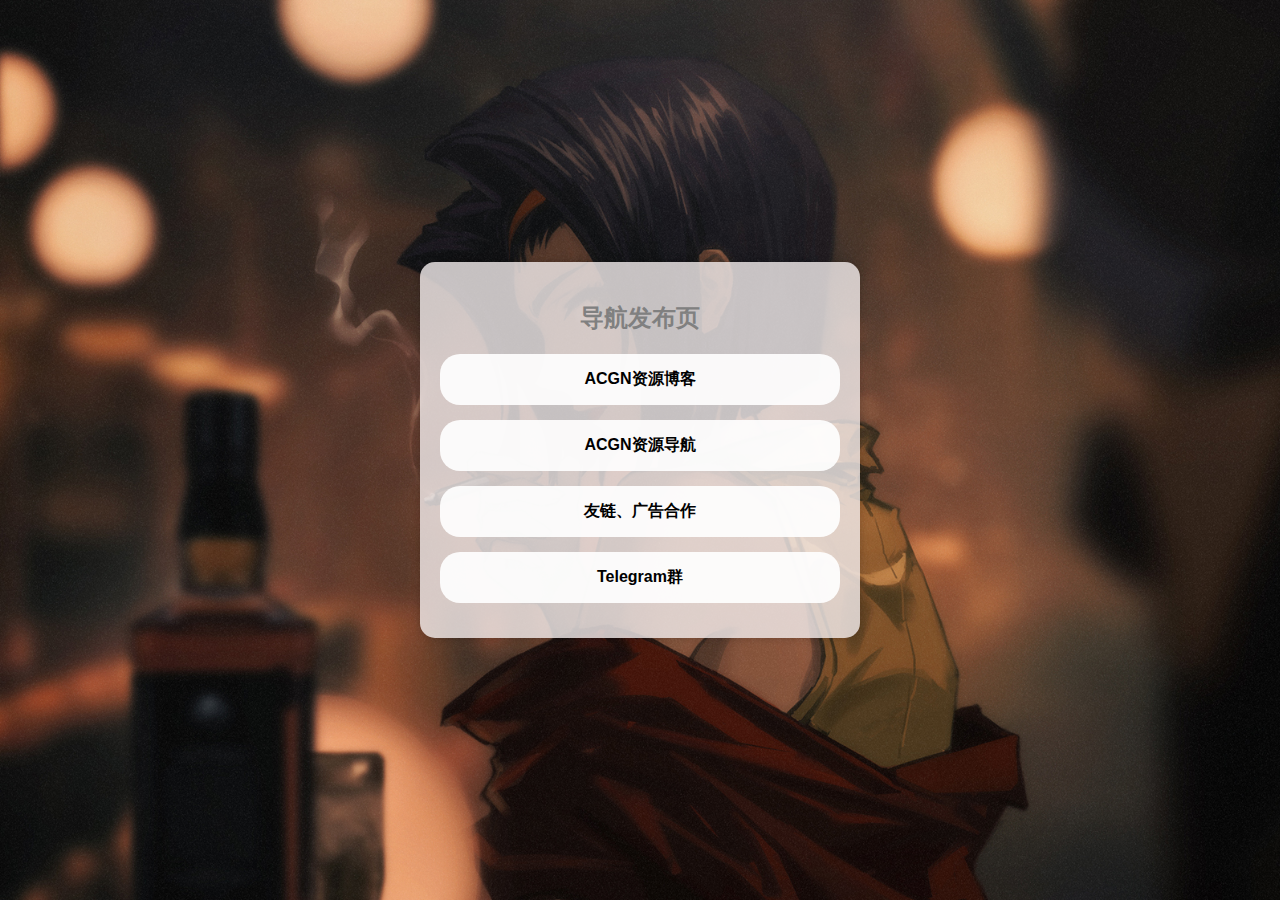
==== home.html @ f163e0d4 "Add files via upload" ====
<!DOCTYPE html>
<html lang="en">
<head>
    <meta charset="UTF-8">
    <meta name="viewport" content="width=device-width, initial-scale=1.0">
    <title>发布页</title>
    <style>
        body {
            font-family: sans-serif;
            display: flex;
            justify-content: center;
            align-items: center;
            min-height: 100vh;
            background:url("static/bg.jpg");
            background-size: cover;
            background-repeat: no-repeat;
            margin: 0;
        }
        h2{color: gray;}

        .container {
            width: 90%; 
            max-width: 400px; 
            border-radius: 15px;
            background-color: rgb(244, 238, 238,0.8);
            box-shadow: 0 0 10px rgba(0, 0, 0, 0.2); 
            padding: 20px;
            text-align: center;
        }
        @media screen and (max-width:767px){
            .container{
                width: 80%;
            }
        }

        a {
            display: block;
            margin-bottom: 15px;
            padding: 15px;
            font-weight: bold;
            background-color:rgba(255, 255, 255, 0.9);
            color: black;
            border-radius: 20px;
            text-decoration: none;
            transition: background-color 0.3s ease; 
        }

    </style>
</head>
<body>
    <div class="container">
        <h2>导航发布页</h2>
        <a href="https://yyzs.cloudns.org/" target="_blank">ACGN资源博客</a>
        <a href="https://acg.cloudns.org/" target="_blank">ACGN资源导航</a>
        <a href="https://t.me/yiyun223" target="_blank">友链、广告合作</a>
        <a href="https://t.me/+01c2MccJ4og4ZjBl" target="_blank">Telegram群</a>
    </div>
</body>
</html>
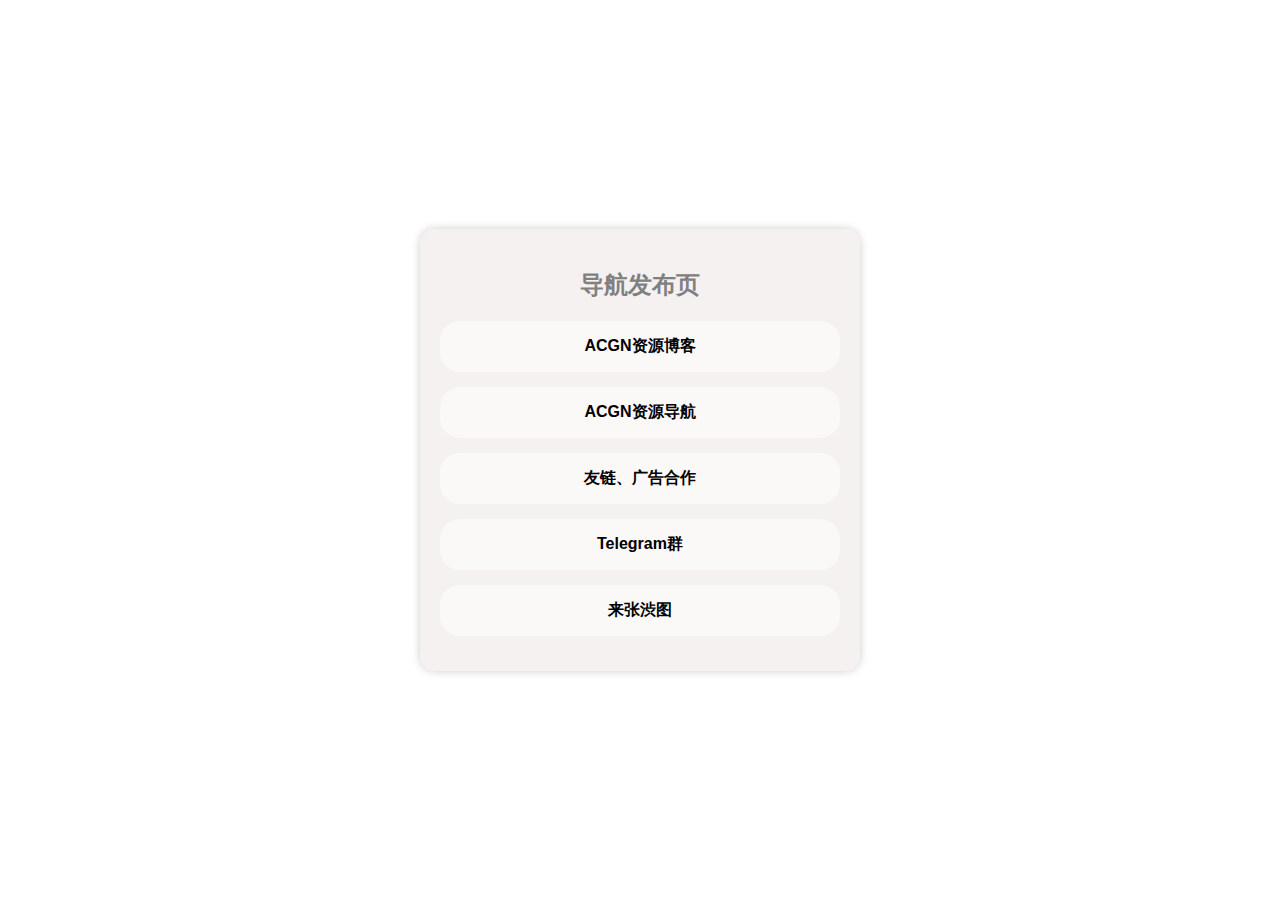
==== commit 4323cb99: "Update home.html" ====
--- a/home.html
+++ b/home.html
@@ -11,7 +11,7 @@
             justify-content: center;
             align-items: center;
             min-height: 100vh;
-            background:url("static/bg.jpg");
+            background:url(faye.jpg);
             background-size: cover;
             background-repeat: no-repeat;
             margin: 0;
@@ -38,11 +38,17 @@
             margin-bottom: 15px;
             padding: 15px;
             font-weight: bold;
-            background-color:rgba(255, 255, 255, 0.9);
+            background-color:rgba(255, 255, 255, 0.5);
             color: black;
             border-radius: 20px;
             text-decoration: none;
             transition: background-color 0.3s ease; 
+            transition: transform 0.3s;
+        }
+
+
+        .link-card:hover {
+            transform: translateY(-5px);
         }
 
     </style>
@@ -50,10 +56,11 @@
 <body>
     <div class="container">
         <h2>导航发布页</h2>
-        <a href="https://yyzs.cloudns.org/" target="_blank">ACGN资源博客</a>
-        <a href="https://acg.cloudns.org/" target="_blank">ACGN资源导航</a>
-        <a href="https://t.me/yiyun223" target="_blank">友链、广告合作</a>
-        <a href="https://t.me/+01c2MccJ4og4ZjBl" target="_blank">Telegram群</a>
+        <div class="link-card"><a href="https://yyzs.cloudns.org/" target="_blank">ACGN资源博客</a></div>
+        <div class="link-card"><a href="https://acg.cloudns.org/" target="_blank">ACGN资源导航</a></div>
+        <div class="link-card"><a href="https://t.me/yiyun223" target="_blank">友链、广告合作</a></div>
+        <div class="link-card"><a href="https://t.me/+01c2MccJ4og4ZjBl" target="_blank">Telegram群</a></div>
+        <div class="link-card"><a target="_blank" href="https://imgurls.us.kg/rd.html">来张渋图</a></div>
     </div>
 </body>
-</html>+</html>
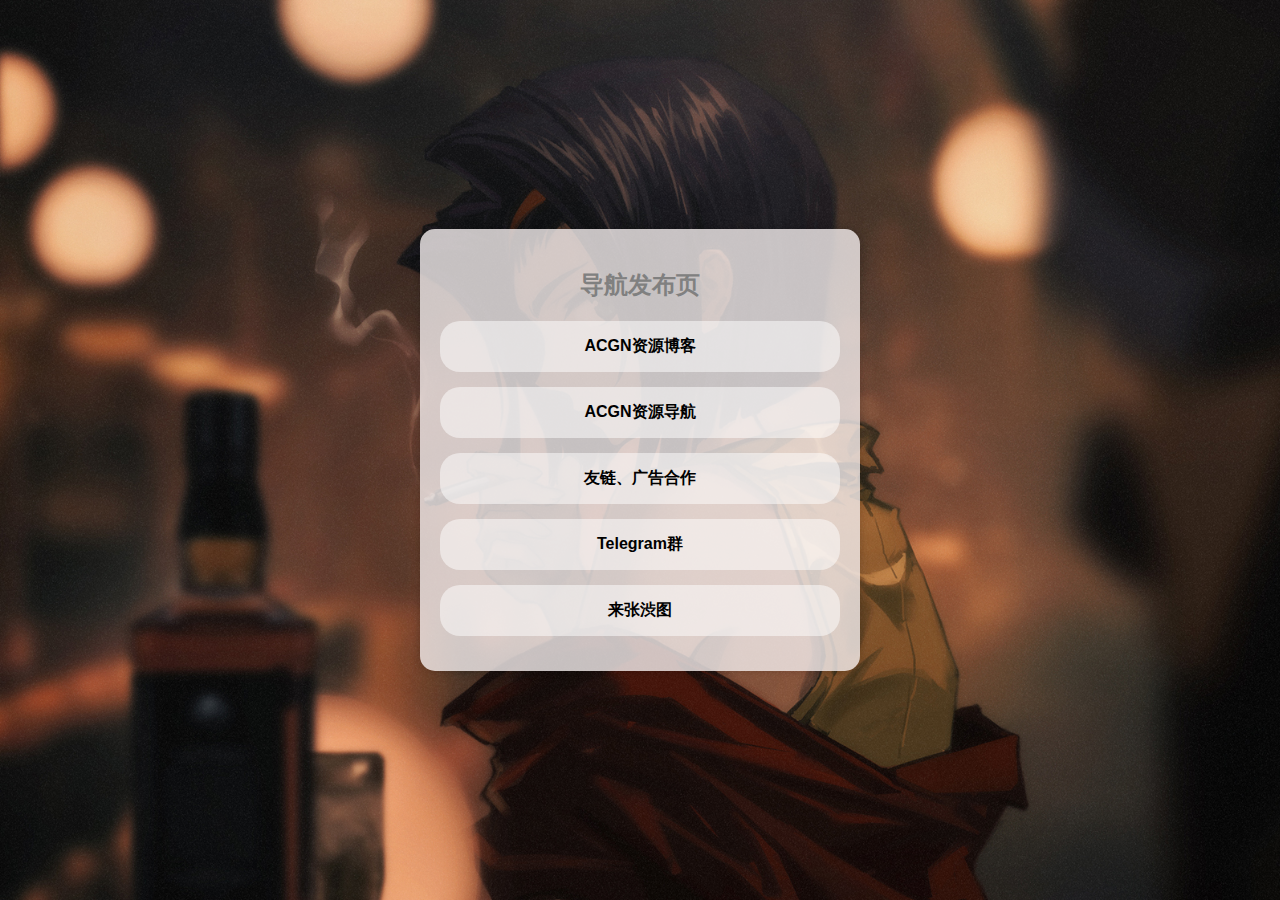
==== commit 852381b1: "Update home.html" ====
--- a/home.html
+++ b/home.html
@@ -11,7 +11,7 @@
             justify-content: center;
             align-items: center;
             min-height: 100vh;
-            background:url(faye.jpg);
+            background:url("static/bg.jpg");
             background-size: cover;
             background-repeat: no-repeat;
             margin: 0;
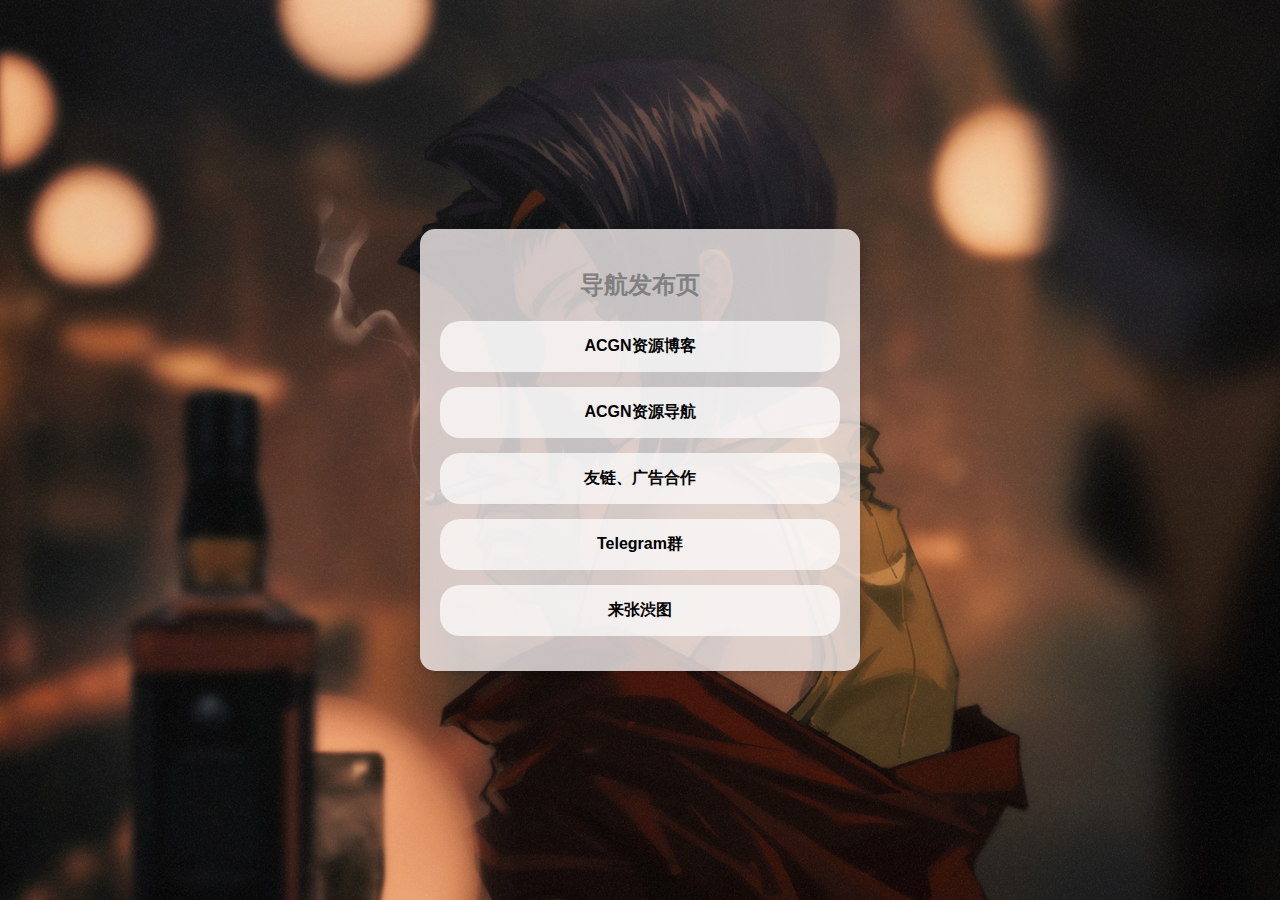
==== commit 314519c7: "Update home.html" ====
--- a/home.html
+++ b/home.html
@@ -38,7 +38,7 @@
             margin-bottom: 15px;
             padding: 15px;
             font-weight: bold;
-            background-color:rgba(255, 255, 255, 0.5);
+            background-color:rgba(255, 255, 255, 0.7);
             color: black;
             border-radius: 20px;
             text-decoration: none;
